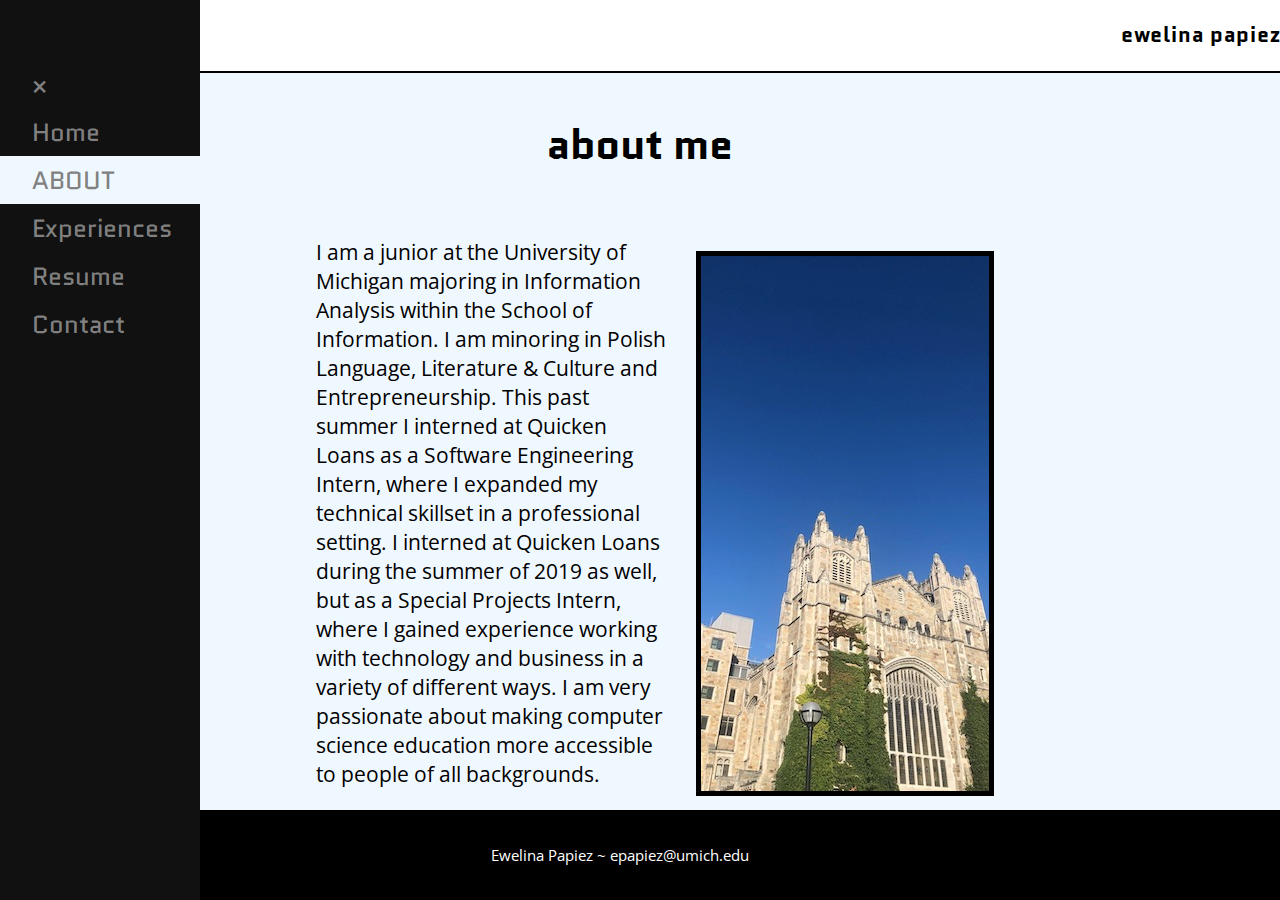
==== about.html @ 3f5ac1ba "validator changes" ====
<!DOCTYPE html>
<html lang="en">
  <head>
    <meta charset="utf-8">
    <meta name="viewport" content="width=device-width, initial-scale=1.0">
    <link rel="shortcut icon" type="image/png" href="images/logo_icon.png"/>

    <link rel="stylesheet" type="text/css" href="css/html5reset.css">
    <link rel="stylesheet" type="text/css" href="css/style.css">
    <link href="https://fonts.googleapis.com/css2?family=Quantico&display=swap" rel="stylesheet">
    <link href="https://fonts.googleapis.com/css2?family=Open+Sans:wght@300&display=swap" rel="stylesheet">
    <title>About</title>
  </head>
  <body>
    <header>
        <div id="mySidenav" class="sidenav">
          <a href="javascript:void(0)" class="closebtn" onclick="closeNav()">&times;</a>
          <a href="index.html">Home</a>
          <a href="about.html" class='active-page'>About</a>
          <a href="work.html">Experiences</a>
          <a href="resume.html">Resume</a>
          <a href="contact.html">Contact</a>
        </div>
        <script>
          function openNav() {
            document.getElementById("mySidenav").style.width = "250px";
            document.getElementById("main").style.marginLeft = "250px";
          }
          
          function closeNav() {
            document.getElementById("mySidenav").style.width = "0";
            document.getElementById("main").style.marginLeft= "0";
          }
          </script>
        <h1 class="name_title">ewelina papiez</h1>
        <div id="main">
          <span style="font-size:20px;cursor:pointer" onclick="openNav()">&#9776; Menu</span>
        </div>
        </div>
        <a class = "skip" href="#skip">Skip to Main Content</a>
      </header>
  <main class="about" id="skip" tabindex="0">
    <div class = "about_contain">
      <h1 class="about_title">about me</h1>
      <div class = "about_stretch">
        <p class = "about_text_stretch">I am a junior at the University of Michigan majoring in Information Analysis within the School of Information. I am minoring in Polish Language, Literature & Culture and Entrepreneurship. This past summer I interned at Quicken Loans as a Software Engineering Intern, where I expanded my technical skillset in a professional setting. I interned at Quicken Loans during the summer of 2019 as well, but as a Special Projects Intern, where I gained experience working with technology and business in a variety of different ways. I am very passionate about making computer science education more accessible to people of all backgrounds.</p>
          <img class = "about_image" img src="images/IMG_8327.JPG" alt="University of Michigan Law Quad image"/>
        </div>
    </div>
  </main>
  <footer class = "fixed">
    <p class = "footer_home"> Ewelina Papiez ~ epapiez@umich.edu</p>
  </footer>
  </body>
</html>
---- css/style.css ----
body{
  font-family: 'Quantico', sans-serif; /* Test for this*/
  margin: 0;
  padding: 0;
  font-size: 16pt; /* test for this! Make all sizes em or rem */
  background-color: aliceblue;
  min-height: 100%;
}

h1{
  font-size: 2em;
  text-align: center;
  line-height: 2;
}

h2{
  font-size: 1.5em;
  text-align: center;
  padding: 5px;
}

figcaption {
  font-family: 'Open Sans', sans-serif;
}

b{
  font-family: 'Quantico', sans-serif;
  color: #111;
  font-size: large;
}

video {
  width: 100%;
  height: auto;
}

p {
  padding: 0 30px;
  font-family: 'Open Sans', sans-serif;
}

header{
  background: #fff;
  border-bottom: 2px solid black;
  display: flex;
  justify-content: space-between;
}

.name_title {
  font-size: 1em;
  order: 1;
}

.active-page{
  background-color:aliceblue;
  text-transform: uppercase;
  color: black;
}

.sidenav {
  height: 100%;
  width: 200px;
  position: fixed;
  z-index: 1;
  top: 0;
  left: 0;
  background-color: #111;
  overflow-x: hidden;
  transition: 0.5s;
  padding-top: 60px;
  order: -1;
  align-items: flex-end;
}

.sidenav a {
  padding: 6px 6px 6px 32px;
  text-decoration: none;
  font-size: 25px;
  color: #818181;
  display: block;
  transition: 0.3s;
}

.sidenav a:hover {
  color: #f1f1f1;
  text-transform: uppercase;
}

.sidenav a:active {
  color: #f1f1f1;
  text-transform: uppercase;
}

.main {
  transition: margin-left .5s;
  padding: 16px;
}

a.skip{
  background: white;
  right: 0;
  padding: 6px;
  position: absolute;
  top: -40px;
  -webkit-transition: top 1s ease-out;
  transition: top 1s ease-out;
  z-index: 1;
}

a.skip:focus{
  top:20px;
  color: black;
  text-decoration-style: solid;
}

/* Home Page */
.card_contain {
  display: grid;
  grid-template-columns: 4fr 1.5fr 3fr 1fr .5fr;
  grid-template-rows: 1% auto auto auto auto;
  grid-row-gap: 15px;
}



.hello {
  text-align: left;
  grid-column: 2 / span 1;
  grid-row: 6 / span 1;
}

.welcome {
  text-align: right;
  grid-column: 2 / span 1;
  grid-row: 9 / span 2;
  font-size: smaller;
}

.picture {
  grid-column: 2 / span 1;
  grid-row: 7 / span 2;
  width: fit-content;
  height: auto;
  border: 5px solid black;
  padding: 2em;
}

/* About Page */
.about_contain {
  display: flex;
  flex-direction: column;
  align-items: center;
}

.about_stretch {
  display: flex;
  flex-direction: column;
  align-items: center;
}

.about_text_stretch {
  max-width: 400px;
}

.about_image {
  border: 5px solid black;
  max-width: 100%;
  height: auto;
  margin-top: 1em;
  align-self: center;
}

.about_title {
  font-size: 2em;
}

/* Work page */
.work_contain {
  display: grid;
  grid-template-columns: 20% 60% 20%;
  grid-template-rows: 1fr auto auto auto auto auto auto auto auto auto auto 5%;
  grid-row-gap: 15px;
}

.resize {
  width: 100%;
  height: auto;
  border: 5px solid black;
  padding: 5px;
}

.video {
  grid-row: 2;
  grid-column: 2;
  margin-bottom: 5px;
  font-size: medium;
  margin-left: 10px;
  margin-right: 10px;
  color: #696969;
}

.louisview_img {
  grid-row: 3;
  grid-column: 2;
  margin-bottom: 5px;
  font-size: medium;
  margin-left: 10px;
  margin-right: 10px;
  color: #696969;
}

.recupable {
  grid-row: 4;
  grid-column: 2;
  margin-bottom: 5px;
  font-size: medium;
  margin-left: 10px;
  margin-right: 10px;
  color: #696969;
}

.internship_img {
  grid-row: 5;
  grid-column: 2;
  margin-bottom: 5px;
  font-size: medium;
  margin-left: 10px;
  margin-right: 10px;
  color: #696969;
}

.linglong_img {
  grid-row: 6;
  grid-column: 2;
  margin-bottom: 5px;
  font-size: medium;
  margin-left: 10px;
  margin-right: 10px;
  color: #696969;
}

.blueocean_img {
  grid-row: 7;
  grid-column: 2;
  margin-bottom: 5px;
  font-size: medium;
  margin-left: 10px;
  margin-right: 10px;
  color: #696969;
}

.facebook_img {
  grid-row: 8;
  grid-column: 2;
  margin-bottom: 5px;
  font-size: medium;
  margin-left: 10px;
  margin-right: 10px;
  color: #696969;
}

.blueocean_img {
  grid-row: 9;
  grid-column: 2;
  margin-bottom: 5px;
  font-size: medium;
  margin-left: 10px;
  margin-right: 10px;
  color: #696969;
}

.eecs183_img {
  grid-row: 10;
  grid-column: 2;
  margin-bottom: 5px;
  font-size: medium;
  margin-left: 10px;
  margin-right: 10px;
  color: #696969;
}

.eecs183_img_vid {
  grid-row: 11;
  grid-column: 2;
  margin-bottom: 5px;
  font-size: medium;
  margin-left: 10px;
  margin-right: 10px;
  color: #696969;
}


/* Resume Page */
.resume_contain {
  display: grid;
  grid-template-columns: 1fr 1fr 3fr 3fr 3fr 1fr;
  grid-template-rows: 1% auto auto auto auto auto auto auto auto auto auto 6%;
  grid-row-gap: 15px;
}

.resume_title {
  text-align: left;
  grid-column: 2 / span 1;
  grid-row: 2 / span 1;
  font-size: 2em;
}

.education_subtitle {
  text-align: left;
  grid-column: 2 / span 1;
  grid-row: 3 / span 1;
  font-size: 1.5em;
}

.education_info {
  color: #696969;
  text-align: left;
  grid-column: 2 / span 3;
  grid-row: 4 / span 1;
  font-size: 1em;
  margin-bottom: 4%;
  font-family: 'Open Sans', sans-serif;
}

.skills_subtitle {
  text-align: left;
  grid-column: 2 / span 1;
  grid-row: 5 / span 1;
  font-size: 1.5em;
}

.skills_info {
  color: #696969;
  text-align: left;
  grid-column: 2 / span 3;
  grid-row: 6 / span 1;
  font-size: 1em;
  margin-bottom: 4%;
  font-family: 'Open Sans', sans-serif;
}

.experience_subtitle {
  text-align: left;
  grid-column: 2 / span 1;
  grid-row: 7 / span 1;
  font-size: 1.5em;
}

.experience_info {
  color: #696969;
  text-align: left;
  grid-column: 2 / span 3;
  grid-row: 8 / span 1;
  font-size: 1em;
  margin-bottom: 4%;
  font-family: 'Open Sans', sans-serif;
}

.leadership_subtitle {
  text-align: left;
  grid-column: 2 / span 1;
  grid-row: 9 / span 1;
  font-size: 1.5em;
}

.leadership_info {
  color: #696969;
  text-align: left;
  grid-column: 2 / span 3;
  grid-row: 10 / span 1;
  font-size: 1em;
  margin-bottom: 2%;
  font-family: 'Open Sans', sans-serif;
}

/* Contact page */

.form{
  display: flex;
  flex-direction: column;
  align-items: center;
  align-content: center;
  margin-top: 40px;
  border-radius: 5px;
  background-color:white;
  padding: 20px;
  margin-left: 10%;
  margin-right: 10%;
}

.contact{
  display: flex;
  flex-direction: column;
  align-items: center;
  align-content: center;
  margin-top: 40px;
  border-radius: 5px;
  background-color:white;
  padding: 20px;
  margin-left: 10%;
  margin-right: 10%;
  font-family: 'Open Sans', sans-serif;
}

.form_fill{
  padding-bottom: 20px;
  font-family: 'Open Sans', sans-serif;
}

label{
  font-size: 20px;
}

*:focus{
  border: 2px solid black;
}

footer{
  background-color: black;
  color: white;
  padding: 20px;
  text-align: center;
  font-size: 15px;
}

.fixed {
  position: fixed;
  width: 100%;
  bottom: 0;
  right: 0;
}

@media screen and (min-width: 850px){


  /* Navbar */
  .picture {
    grid-column: 3 / span 1;
    grid-row: 7 / span 2;
    width: fit-content;
    height: auto;
    border: 5px solid black;
    padding: 2em;
  }

  .hello{
    grid-row: 7 / span 2;
  }
  
  .welcome {
    text-align: right;
    grid-column: 3 / span 1;
    grid-row: 9 / span 2;
    font-size: smaller;
  }
  
  .resume_contain {
    display: grid;
    grid-template-columns: 5vw auto auto 10px;
    grid-template-rows: 1% auto auto auto auto auto auto auto auto auto auto 6%;
    grid-row-gap: 15px;
  }

  .education_subtitle {
    grid-column: 3 / span 1;
    grid-row: 3 / span 1;
    font-size: 1.5em;
    margin-right: auto;
    padding-left: 10vw;
  }
  
  .education_info {
    color: #696969;
    text-align: left;
    grid-column: 3 / span 3;
    grid-row: 4 / span 1;
    font-size: 1em;
    margin-bottom: 4%;
    padding-left: 10vw;
  }
  
  .skills_subtitle {
    text-align: left;
    grid-column: 4 / span 1;
    grid-row: 3 / span 1;
    font-size: 1.5em;
    padding-left: 40vw;
  }
  
  .skills_info {
    color: #696969;
    text-align: left;
    grid-column: 4 / span 3;
    grid-row: 4 / span 1;
    font-size: 1em;
    margin-bottom: 4%;
    margin-right: 20%;
    padding-left: 40vw;
  }
  
  .experience_subtitle {
    text-align: left;
    grid-column: 3 / span 1;
    grid-row: 7 / span 1;
    font-size: 1.5em;
    padding-left: 10vw;
  }
  
  .experience_info {
    color: #696969;
    text-align: left;
    grid-column: 3 / span 3;
    grid-row: 8 / span 1;
    font-size: 1em;
    margin-bottom: 4%;
    padding-left: 10vw;
  }
  
  .leadership_subtitle {
    text-align: left;
    grid-column: 4 / span 1;
    grid-row: 7 / span 1;
    font-size: 1.5em;
    padding-left: 40vw;
  }
  
  .leadership_info {
    color: #696969;
    text-align: left;
    grid-column: 4 / span 3;
    grid-row: 8 / span 1;
    font-size: 1em;
    margin-bottom: 2%;
    margin-right: 20%;
    padding-left: 40vw;
  }

  /* About page */
  .about_contain {
    display: flex;
    align-content: center;
    align-items: center;
  }

  .about_stretch {
    display: flex;
    flex-direction: row;
    align-items: center;
  }

  .about_text_stretch {
    max-width: 350px;
  }
  
  .about_image {
    border-image: 5px solid black;
    max-width: 100%;
    height: auto;
    margin-top: 1em;
  }
  
  .about_title {
    font-size: 2em;
  }

  .resume_footer {
    position: fixed;
    width: 100%;
    bottom: 0;
    right: 0;
  }

  /* Work page */
.work_contain {
  display: grid;
  grid-template-columns: auto 25% 25% 25% auto;
  grid-template-rows: 1fr auto auto auto 1%;
  grid-row-gap: 15px;
  grid-gap: 15px;
}

.video {
  grid-row: 4;
  grid-column: 2;
  margin-bottom: 5px;
  font-size: medium;
}

.louisview_img {
  grid-row: 4;
  grid-column: 3;
  margin-bottom: 5px;
  font-size: medium;
}

.recupable {
  grid-row: 3;
  grid-column: 4;
  margin-bottom: 5px;
  font-size: medium;
}

.internship_img {
  grid-row: 3;
  grid-column: 2;
  margin-bottom: 5px;
  font-size: medium;
}

.linglong_img {
  grid-row: 3;
  grid-column: 3;
  margin-bottom: 5px;
  font-size: medium;
}

.blueocean_img {
  grid-row: 2;
  grid-column: 4;
  margin-bottom: 5px;
  font-size: medium;
}

.facebook_img {
  grid-row: 2;
  grid-column: 2;
  margin-bottom: 5px;
  font-size: medium;
}

.blueocean_img {
  grid-row: 2;
  grid-column: 3;
  margin-bottom: 5px;
  font-size: medium;
}

.eecs183_img {
  grid-row: 2;
  grid-column: 4;
  margin-bottom: 5px;
  font-size: medium;
}

.eecs183_img_vid {
  grid-row: 4;
  grid-column: 4;
  margin-bottom: 5px;
  font-size: medium;
  padding-bottom: 200px;
}

}

@media print { 
  .card {
    flex-basis: 200px;
  }
  /*Your code here again.*/
  /*You will want four selectors*/  
  body{
    background-image: none;
  }

  .pricing{
    align-items: flex-start;
    flex-direction: row;

  }

  .gallery {
    display: none;
  }

  #gallery {
    display: none;
  }

}

/*Your code here again.*/ 
/*Add media query to handle reduced-motion*/
@media screen and (prefers-reduced-motion: reduce) {
  #logo{
    /*Your code here.*/
    animation: none;
 }
 }
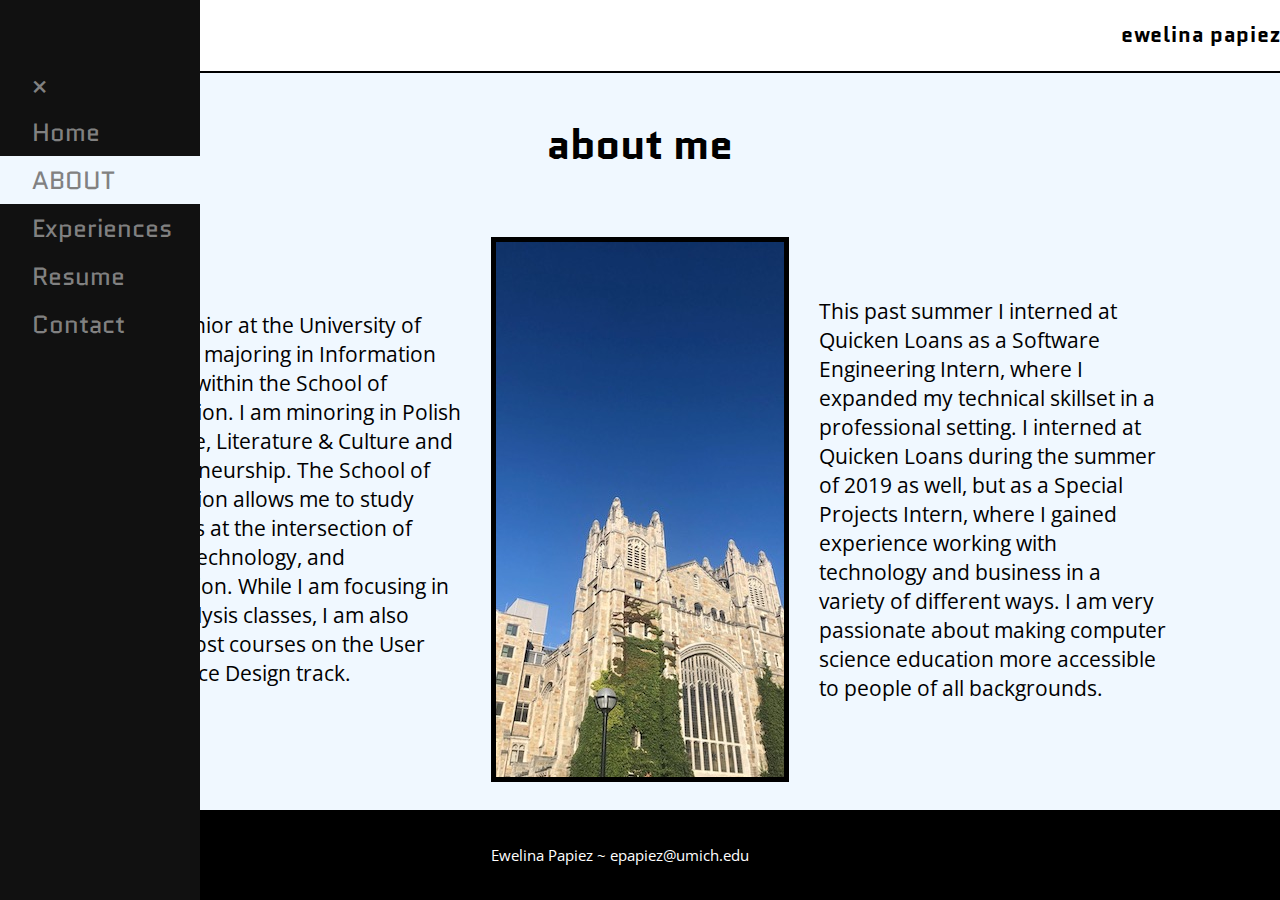
==== commit fa4adcbe: "mobile changes" ====
--- a/about.html
+++ b/about.html
@@ -43,12 +43,19 @@
     <div class = "about_contain">
       <h1 class="about_title">about me</h1>
       <div class = "about_stretch">
-        <p class = "about_text_stretch">I am a junior at the University of Michigan majoring in Information Analysis within the School of Information. I am minoring in Polish Language, Literature & Culture and Entrepreneurship. This past summer I interned at Quicken Loans as a Software Engineering Intern, where I expanded my technical skillset in a professional setting. I interned at Quicken Loans during the summer of 2019 as well, but as a Special Projects Intern, where I gained experience working with technology and business in a variety of different ways. I am very passionate about making computer science education more accessible to people of all backgrounds.</p>
-          <img class = "about_image" img src="images/IMG_8327.JPG" alt="University of Michigan Law Quad image"/>
+        <p class = "about_text_stretch">I am a junior at the University of Michigan majoring in Information Analysis 
+          within the School of Information. I am minoring in Polish Language, Literature & Culture and Entrepreneurship. The School of Information 
+        allows me to study problems at the intersection of people, technology, and information. While I am focusing in data analysis classes, I am
+      also taking most courses on the User Experience Design track. </p>
+      <img class = "about_image" img src="images/IMG_8327.JPG" alt="University of Michigan Law Quad image"/>
+          <p class = "about_text_stretch">This past summer I interned at Quicken Loans as a Software Engineering Intern, where I expanded my technical skillset 
+          in a professional setting. I interned at Quicken Loans during the summer of 2019 as well, but as a Special Projects Intern, 
+          where I gained experience working with technology and business in a variety of different ways. 
+          I am very passionate about making computer science education more accessible to people of all backgrounds.</p>
         </div>
     </div>
   </main>
-  <footer class = "fixed">
+  <footer class = "resume_footer">
     <p class = "footer_home"> Ewelina Papiez ~ epapiez@umich.edu</p>
   </footer>
   </body>
--- a/css/style.css
+++ b/css/style.css
@@ -402,6 +402,19 @@
   font-family: 'Open Sans', sans-serif;
 }
 
+.pic {
+  display: flex;
+  flex-direction: column;
+  align-content: center;
+  margin-left: 10%;
+  margin-right: 10%;
+  max-width: 70%;
+  height: auto;
+  padding: 20px;
+  border: 5px solid black;
+
+}
+
 .form_fill{
   padding-bottom: 20px;
   font-family: 'Open Sans', sans-serif;
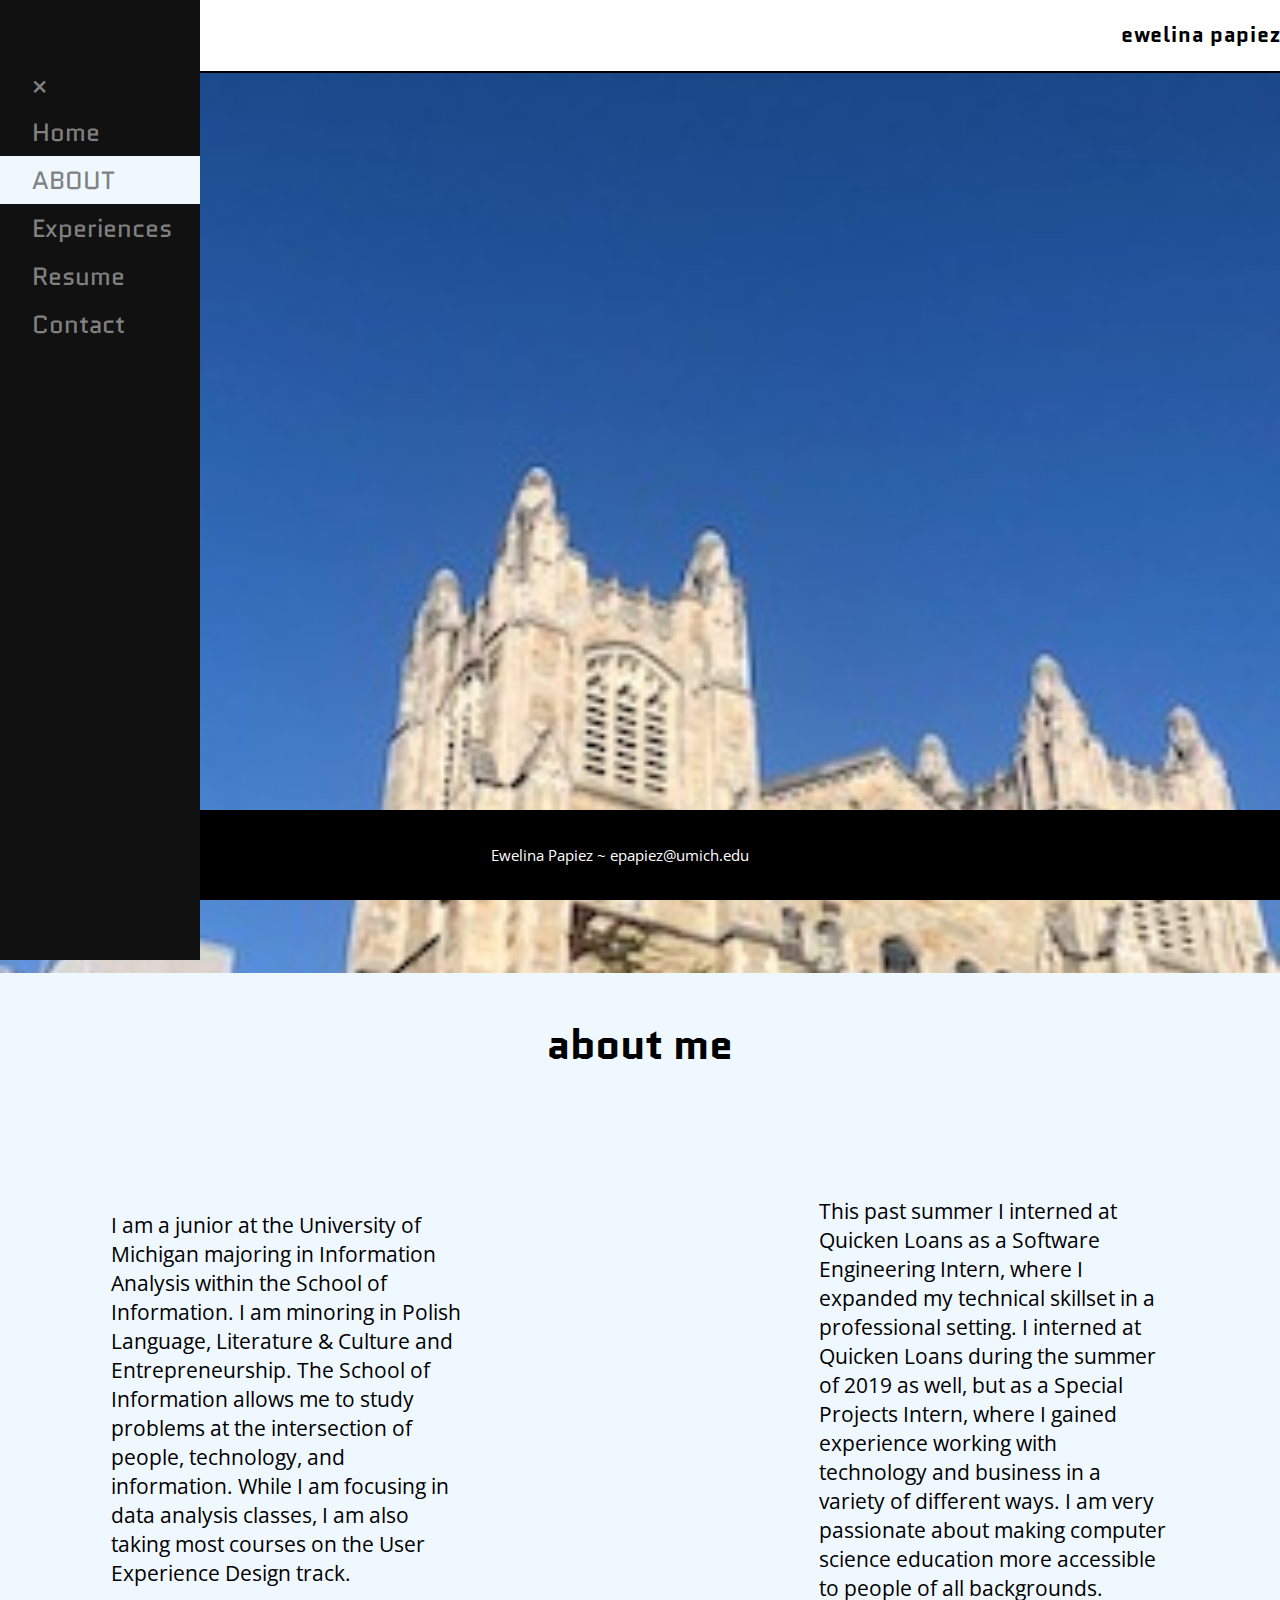
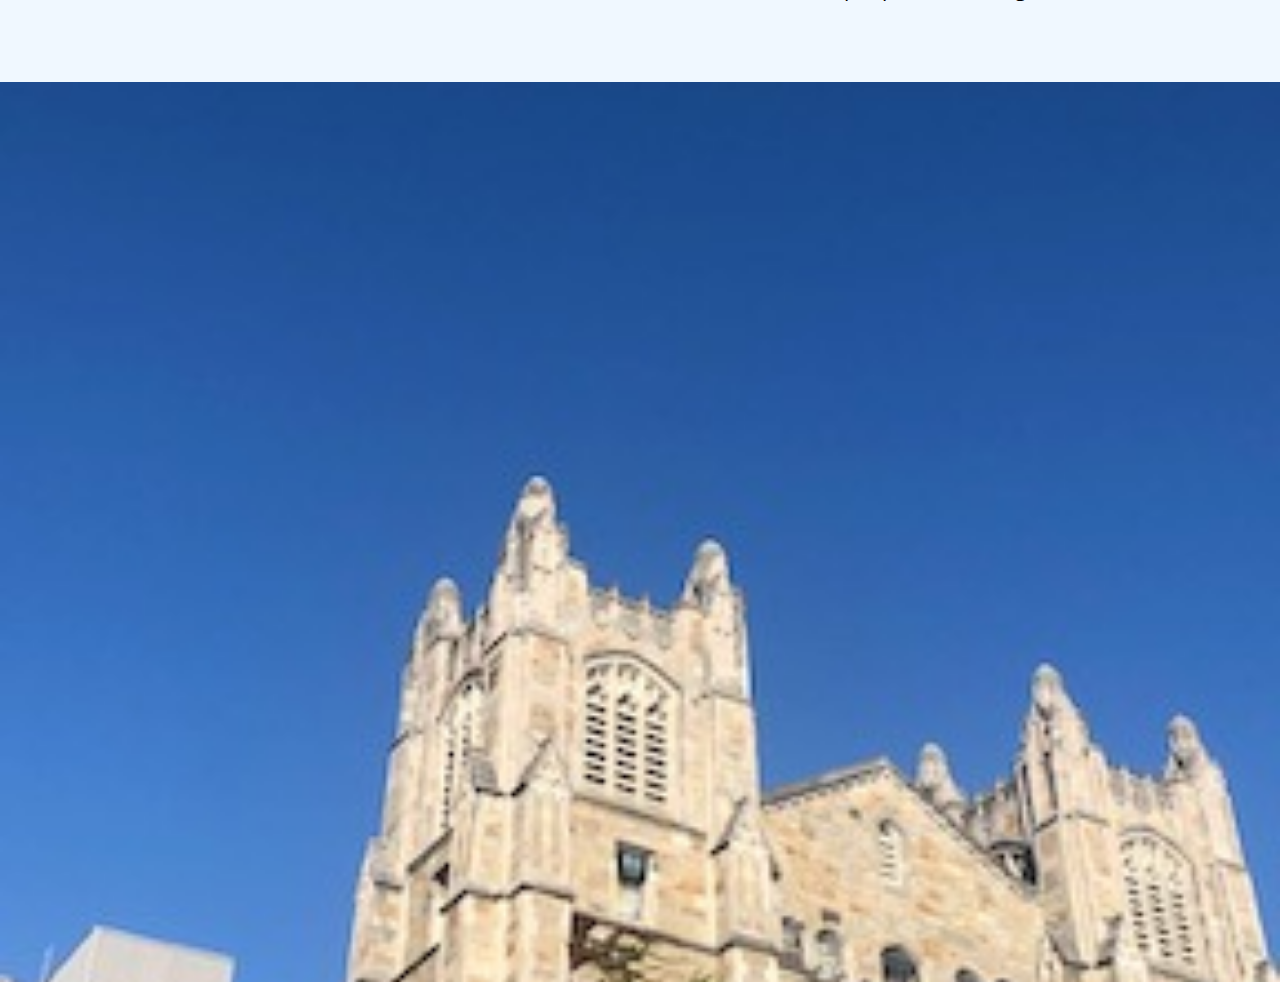
==== commit db934000: "google analytics" ====
--- a/about.html
+++ b/about.html
@@ -1,6 +1,15 @@
 <!DOCTYPE html>
 <html lang="en">
   <head>
+    <!-- Global site tag (gtag.js) - Google Analytics -->
+<script async src="https://www.googletagmanager.com/gtag/js?id=G-RRXXLX26Z8"></script>
+<script>
+  window.dataLayer = window.dataLayer || [];
+  function gtag(){dataLayer.push(arguments);}
+  gtag('js', new Date());
+
+  gtag('config', 'G-RRXXLX26Z8');
+</script>
     <meta charset="utf-8">
     <meta name="viewport" content="width=device-width, initial-scale=1.0">
     <link rel="shortcut icon" type="image/png" href="images/logo_icon.png"/>
@@ -12,33 +21,55 @@
     <title>About</title>
   </head>
   <body>
-    <header>
-        <div id="mySidenav" class="sidenav">
-          <a href="javascript:void(0)" class="closebtn" onclick="closeNav()">&times;</a>
-          <a href="index.html">Home</a>
+    <a class = "skip" href="#skip">Skip to Main Content</a>
+    <header id="header_height">
+      <div id="mySidenav" class="sidenav">
+        <a href="javascript:void(0)" class="closebtn" onclick="closeNav()">&times;</a>
+        <div class = "links">
+          <a href="index.html" class='inactive-page'>Home</a>
           <a href="about.html" class='active-page'>About</a>
-          <a href="work.html">Experiences</a>
-          <a href="resume.html">Resume</a>
-          <a href="contact.html">Contact</a>
+          <a href="work.html" class='inactive-page'>Experiences</a>
+          <a href="resume.html" class='inactive-page'>Resume</a>
+          <a href="contact.html" class='inactive-page'>Contact</a>
         </div>
-        <script>
-          function openNav() {
+      </div>
+      <script>
+        function openNav() {
+          if (window.innerWidth > 768 & window.innerWidth < 1024){
             document.getElementById("mySidenav").style.width = "250px";
             document.getElementById("main").style.marginLeft = "250px";
           }
-          
-          function closeNav() {
+          else if (window.innerWidth > 850) {
+            document.getElementById("mySidenav").style.width = "250px";
+            document.getElementById("main").style.marginLeft = "250px";
+          }
+          else {
+            document.getElementById("header_height").style.height= "300px";
+          }
+        }
+        
+        function closeNav() {
+          if ((window.innerWidth > 768) & (window.innerWidth < 1024)){
+            document.getElementsByClassName('mySideNav').style.visibility = 'hidden'; 
+            // document.getElementById("header_height").style.height= "60px";
+            console.log("close");
+          }
+          else if (window.innerWidth > 850) {
             document.getElementById("mySidenav").style.width = "0";
             document.getElementById("main").style.marginLeft= "0";
           }
-          </script>
+          else {
+            document.getElementById("header_height").style.height= "60px";
+          }
+        }
+        </script>
         <h1 class="name_title">ewelina papiez</h1>
         <div id="main">
           <span style="font-size:20px;cursor:pointer" onclick="openNav()">&#9776; Menu</span>
         </div>
         </div>
-        <a class = "skip" href="#skip">Skip to Main Content</a>
       </header>
+      <div class="parallax"></div>
   <main class="about" id="skip" tabindex="0">
     <div class = "about_contain">
       <h1 class="about_title">about me</h1>
@@ -55,6 +86,7 @@
         </div>
     </div>
   </main>
+  <div class="parallax"></div>
   <footer class = "resume_footer">
     <p class = "footer_home"> Ewelina Papiez ~ epapiez@umich.edu</p>
   </footer>
--- a/css/style.css
+++ b/css/style.css
@@ -4,9 +4,11 @@
   padding: 0;
   font-size: 16pt; /* test for this! Make all sizes em or rem */
   background-color: aliceblue;
-  min-height: 100%;
-}
-
+  height: 100%;
+}
+html {
+  height: 100%;
+}
 h1{
   font-size: 2em;
   text-align: center;
@@ -43,10 +45,12 @@
   background: #fff;
   border-bottom: 2px solid black;
   display: flex;
-  justify-content: space-between;
+  flex-direction: column-reverse;
+  align-items: center;
 }
 
 .name_title {
+  justify-content: center;
   font-size: 1em;
   order: 1;
 }
@@ -58,18 +62,9 @@
 }
 
 .sidenav {
-  height: 100%;
-  width: 200px;
-  position: fixed;
-  z-index: 1;
-  top: 0;
-  left: 0;
-  background-color: #111;
-  overflow-x: hidden;
-  transition: 0.5s;
-  padding-top: 60px;
-  order: -1;
-  align-items: flex-end;
+  overflow: hidden;
+  width: 100vw;
+  align-items: center;
 }
 
 .sidenav a {
@@ -121,12 +116,11 @@
   grid-row-gap: 15px;
 }
 
-
-
 .hello {
   text-align: left;
   grid-column: 2 / span 1;
   grid-row: 6 / span 1;
+  animation: 3s slide-right;
 }
 
 .welcome {
@@ -145,6 +139,56 @@
   padding: 2em;
 }
 
+/* The flip card container - set the width and height to whatever you want. We have added the border property to demonstrate that the flip itself goes out of the box on hover (remove perspective if you don't want the 3D effect */
+.flip-card {
+  background-color: transparent;
+  width: 350px;
+  height: 700px;
+  border: 1px solid #f1f1f1;
+  perspective: 1000px; /* Remove this if you don't want the 3D effect */
+}
+
+/* This container is needed to position the front and back side */
+.flip-card-inner {
+  position: relative;
+  width: 100%;
+  height: 100%;
+  text-align: center;
+  transition: transform 0.8s;
+  transform-style: preserve-3d;
+  margin-bottom: 100px;
+}
+
+/* Do an horizontal flip when you move the mouse over the flip box container */
+.flip-card:hover .flip-card-inner {
+  transform: rotateY(180deg);
+}
+
+/* Position the front and back side */
+.flip-card-front, .flip-card-back {
+  position: absolute;
+  width: 100%;
+  height: 100%;
+  -webkit-backface-visibility: hidden; /* Safari */
+  backface-visibility: hidden;
+}
+
+/* Style the front side (fallback if image is missing) */
+.flip-card-front {
+  background-color: white;
+  color: black;
+  min-height: 100%;
+}
+
+/* Style the back side */
+.flip-card-back {
+  color: black;
+  transform: rotateY(180deg);
+  margin-bottom: 100px;
+  min-width: 100%;
+  min-height: 100%;
+}
+
 /* About Page */
 .about_contain {
   display: flex;
@@ -172,6 +216,12 @@
 
 .about_title {
   font-size: 2em;
+  animation: 3s slide-right;
+}
+
+.parallax {
+  background-image: none;
+  height: 0%; 
 }
 
 /* Work page */
@@ -303,6 +353,7 @@
   grid-column: 2 / span 1;
   grid-row: 2 / span 1;
   font-size: 2em;
+  animation: 3s slide-right;
 }
 
 .education_subtitle {
@@ -443,10 +494,56 @@
   right: 0;
 }
 
+.a_title {
+  animation: 3s slide-right;
+}
+
+@keyframes slide-right {
+  from {
+    margin-left: -300%;
+    width: 300%;
+  }
+  to {
+    margin-left: 0%;
+    width: 100%;
+  }
+}
+
 @media screen and (min-width: 850px){
 
 
-  /* Navbar */
+  header{
+    justify-content: space-between;
+    flex-direction: row;
+    align-items: flex-end;
+  }
+
+  .main {
+    transition: margin-left .5s;
+    padding: 16px;
+  }
+
+  .name_title {
+    justify-content: right;
+    font-size: 1em;
+    order: 1;
+  }
+
+  .sidenav {
+    height: 100%;
+    width: 200px;
+    position: fixed;
+    z-index: 1;
+    top: 0;
+    left: 0;
+    background-color: #111;
+    overflow-x: hidden;
+    transition: 0.5s;
+    padding-top: 60px;
+    order: -1;
+    align-items: flex-end;
+  }
+
   .picture {
     grid-column: 3 / span 1;
     grid-row: 7 / span 2;
@@ -465,6 +562,20 @@
     grid-column: 3 / span 1;
     grid-row: 9 / span 2;
     font-size: smaller;
+  }
+
+  .parallax {
+    /* The image used */
+    background-image: url("../images/IMG_8327.JPG") !important;
+  
+    /* Full height */
+    height: 100%; 
+  
+    /* Create the parallax scrolling effect */
+    background-attachment: fixed;
+    background-position: center;
+    background-repeat: no-repeat;
+    background-size: cover;
   }
   
   .resume_contain {
@@ -553,6 +664,7 @@
     display: flex;
     align-content: center;
     align-items: center;
+    height: 10%;
   }
 
   .about_stretch {
@@ -566,10 +678,11 @@
   }
   
   .about_image {
-    border-image: 5px solid black;
+    /* border-image: 5px solid black;
     max-width: 100%;
     height: auto;
-    margin-top: 1em;
+    margin-top: 1em; */
+    visibility: hidden;
   }
   
   .about_title {
@@ -592,6 +705,14 @@
   grid-gap: 15px;
 }
 
+.flip-card {
+  background-color: transparent;
+  width: 350px;
+  height: 600px;
+  border: 1px solid #f1f1f1;
+  perspective: 1000px; /* Remove this if you don't want the 3D effect */
+}
+
 .video {
   grid-row: 4;
   grid-column: 2;
@@ -665,30 +786,45 @@
 
 }
 
-@media print { 
-  .card {
-    flex-basis: 200px;
-  }
-  /*Your code here again.*/
-  /*You will want four selectors*/  
-  body{
+@media only screen and (min-device-width : 768px) and (max-device-width : 1024px)  {
+  
+  header{
+    flex-direction: row;
+    flex-wrap: wrap-reverse;
+  }
+
+  .sidenav {
+    overflow: hidden;
+    flex-direction: row;
+  }
+
+  .sidenav a {
+    float: left;
+    text-align: center;
+    padding: 14px 16px;
+  }
+
+  .name_title {
+    justify-content: center;
+  }
+
+  span {
+    visibility: hidden;
+  }
+
+  .links {
+    display: flex;
+    flex-direction: row;
+  }
+
+  .closebtn {
+    visibility: hidden;
+  }
+
+  .parallax {
     background-image: none;
-  }
-
-  .pricing{
-    align-items: flex-start;
-    flex-direction: row;
-
-  }
-
-  .gallery {
-    display: none;
-  }
-
-  #gallery {
-    display: none;
-  }
-
+    height: 0%; 
+  }
 }
 
 /*Your code here again.*/ 
@@ -699,3 +835,9 @@
     animation: none;
  }
  }
+
+ @media only screen and (max-device-width: 1366px) {
+  .parallax {
+    background-attachment: scroll;
+  }
+}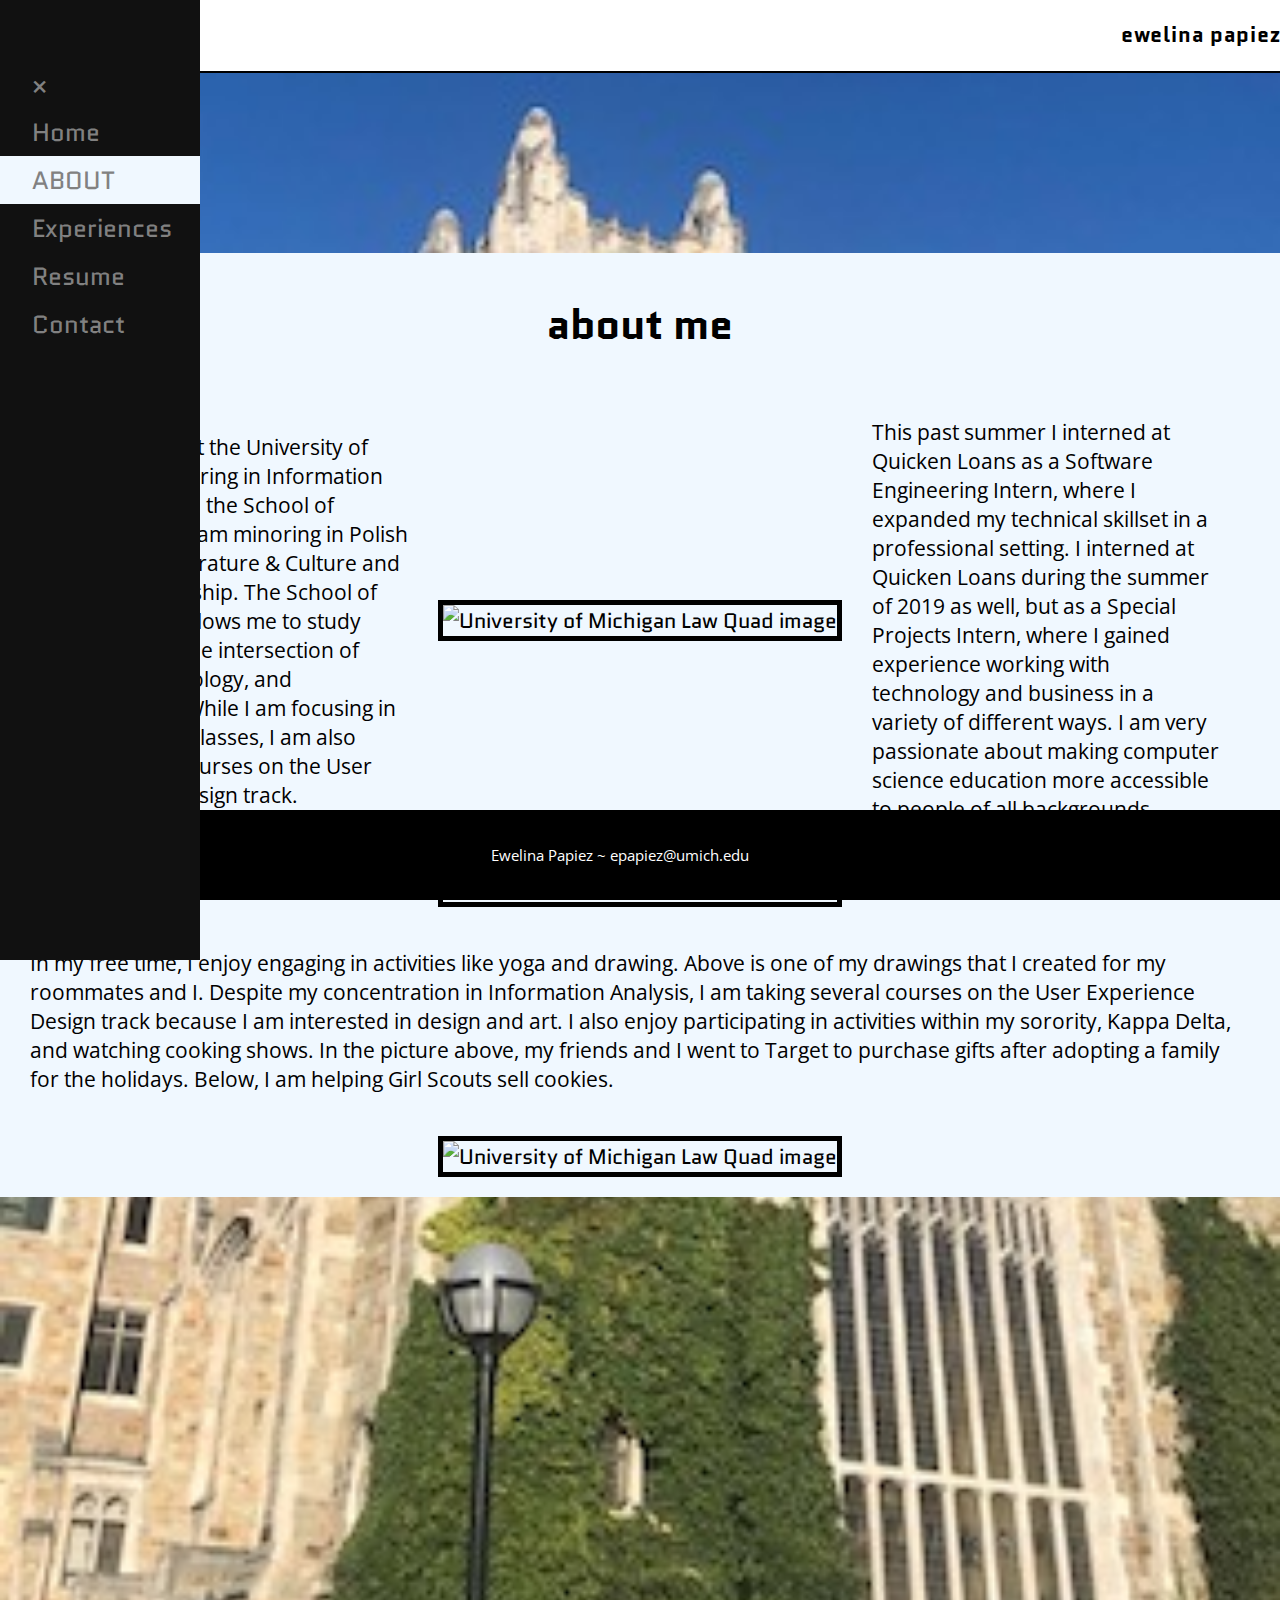
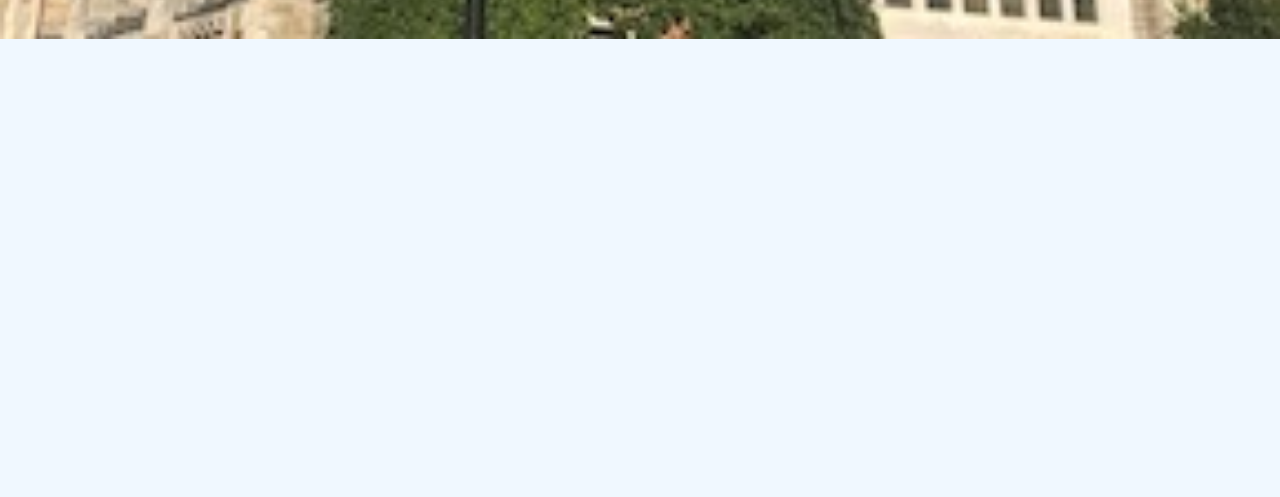
==== commit 137b24fa: "new changes" ====
--- a/about.html
+++ b/about.html
@@ -72,21 +72,30 @@
       <div class="parallax"></div>
   <main class="about" id="skip" tabindex="0">
     <div class = "about_contain">
-      <h1 class="about_title">about me</h1>
+      <h1 class="about_title" class = "a_title">about me</h1>
       <div class = "about_stretch">
         <p class = "about_text_stretch">I am a junior at the University of Michigan majoring in Information Analysis 
           within the School of Information. I am minoring in Polish Language, Literature & Culture and Entrepreneurship. The School of Information 
         allows me to study problems at the intersection of people, technology, and information. While I am focusing in data analysis classes, I am
       also taking most courses on the User Experience Design track. </p>
-      <img class = "about_image" img src="images/IMG_8327.JPG" alt="University of Michigan Law Quad image"/>
+      <img class = "drawing" img src="images/IMG_6858.JPEG" alt="University of Michigan Law Quad image"/>
           <p class = "about_text_stretch">This past summer I interned at Quicken Loans as a Software Engineering Intern, where I expanded my technical skillset 
           in a professional setting. I interned at Quicken Loans during the summer of 2019 as well, but as a Special Projects Intern, 
           where I gained experience working with technology and business in a variety of different ways. 
           I am very passionate about making computer science education more accessible to people of all backgrounds.</p>
         </div>
+        <div class="parallax"></div>
+        <img class = "drawing" img src="images/IMG_7448.JPEG" alt="University of Michigan Law Quad image"/>
+        <p class = "bottom_paragraph">In my free time, I enjoy engaging in activities like yoga and drawing. Above is one of my drawings
+        that I created for my roommates and I. Despite my concentration in Information Analysis, I am taking several courses on the User Experience
+        Design track because I am interested in design and art. I also enjoy participating in activities within my sorority, Kappa Delta, and
+        watching cooking shows. In the picture above, my friends and I went to Target to purchase gifts after adopting a family for the holidays. Below,
+        I am helping Girl Scouts sell cookies.
+      </p>
+  <img class = "drawing" img src="images/IMG_6198.JPEG" alt="University of Michigan Law Quad image"/>
     </div>
   </main>
-  <div class="parallax"></div>
+  <div class="parallax1"></div>
   <footer class = "resume_footer">
     <p class = "footer_home"> Ewelina Papiez ~ epapiez@umich.edu</p>
   </footer>
--- a/css/style.css
+++ b/css/style.css
@@ -128,6 +128,7 @@
   grid-column: 2 / span 1;
   grid-row: 9 / span 2;
   font-size: smaller;
+  margin-bottom: 200px;
 }
 
 .picture {
@@ -139,16 +140,14 @@
   padding: 2em;
 }
 
-/* The flip card container - set the width and height to whatever you want. We have added the border property to demonstrate that the flip itself goes out of the box on hover (remove perspective if you don't want the 3D effect */
 .flip-card {
   background-color: transparent;
   width: 350px;
   height: 700px;
   border: 1px solid #f1f1f1;
-  perspective: 1000px; /* Remove this if you don't want the 3D effect */
-}
-
-/* This container is needed to position the front and back side */
+  perspective: 1000px;
+}
+
 .flip-card-inner {
   position: relative;
   width: 100%;
@@ -159,7 +158,7 @@
   margin-bottom: 100px;
 }
 
-/* Do an horizontal flip when you move the mouse over the flip box container */
+
 .flip-card:hover .flip-card-inner {
   transform: rotateY(180deg);
 }
@@ -175,8 +174,11 @@
 
 /* Style the front side (fallback if image is missing) */
 .flip-card-front {
+  font-family: 'Open Sans';
+  font-size: 30px;
+  align-items: center;
   background-color: white;
-  color: black;
+  color:  #818181;
   min-height: 100%;
 }
 
@@ -214,6 +216,24 @@
   align-self: center;
 }
 
+.drawing {
+  border: 5px solid black;
+  max-width: 100%;
+  height: auto;
+  margin-top: 1em;
+  align-self: center;
+  margin-bottom: 20px;
+}
+
+.girlscouts {
+  border: 5px solid black;
+  max-width: 100%;
+  height: auto;
+  margin-top: 1em;
+  align-self: center;
+  margin-bottom: 20px;
+}
+
 .about_title {
   font-size: 2em;
   animation: 3s slide-right;
@@ -227,7 +247,7 @@
 /* Work page */
 .work_contain {
   display: grid;
-  grid-template-columns: 20% 60% 20%;
+  grid-template-columns: auto;
   grid-template-rows: 1fr auto auto auto auto auto auto auto auto auto auto 5%;
   grid-row-gap: 15px;
 }
@@ -240,9 +260,9 @@
 }
 
 .video {
-  grid-row: 2;
+  grid-row: 11;
   grid-column: 2;
-  margin-bottom: 5px;
+  margin-bottom: 300px;
   font-size: medium;
   margin-left: 10px;
   margin-right: 10px;
@@ -320,7 +340,7 @@
 }
 
 .eecs183_img {
-  grid-row: 10;
+  grid-row: 2;
   grid-column: 2;
   margin-bottom: 5px;
   font-size: medium;
@@ -330,7 +350,7 @@
 }
 
 .eecs183_img_vid {
-  grid-row: 11;
+  grid-row: 10;
   grid-column: 2;
   margin-bottom: 5px;
   font-size: medium;
@@ -498,6 +518,77 @@
   animation: 3s slide-right;
 }
 
+.tooltip {
+  position: relative;
+  display: inline-block;
+  border-bottom: 1px double #696969;
+}
+
+.tooltiptop {
+  position: relative;
+  display: inline-block;
+  border-bottom: 1px double #696969;
+}
+
+.tooltip .tooltiptext {
+  visibility: hidden;
+  width: 300px;
+  background-color: black;
+  color: #fff;
+  text-align: center;
+  border-radius: 6px;
+  padding: 5px 0;
+  position: absolute;
+  z-index: 1;
+  top: 150%;
+  left: 50%;
+  margin-left: -60px;
+}
+
+.tooltip .tooltiptext::after {
+  content: "";
+  position: absolute;
+  bottom: 100%;
+  left: 50%;
+  margin-left: -5px;
+  border-width: 5px;
+  border-style: solid;
+  border-color: transparent transparent black transparent;
+}
+
+.tooltiptop .tooltiptexttop {	
+  visibility: hidden;	
+  width: 300px;	
+  background-color: black;	
+  color: #fff;	
+  text-align: center;	
+  border-radius: 6px;	
+  padding: 5px 0;	
+  position: absolute;	
+  z-index: 1;	
+  bottom: 150%;	
+  left: 50%;	
+  margin-left: -60px;	
+}	
+.tooltiptop .tooltiptexttop::after {	
+  content: "";	
+  position: absolute;	
+  top: 100%;	
+  left: 50%;	
+  margin-left: -5px;	
+  border-width: 5px;	
+  border-style: solid;	
+  border-color: black transparent transparent transparent;	
+}
+
+.tooltiptop:hover .tooltiptexttop {
+  visibility: visible;
+}
+
+.tooltip:hover .tooltiptext {
+  visibility: visible;
+}
+
 @keyframes slide-right {
   from {
     margin-left: -300%;
@@ -509,8 +600,95 @@
   }
 }
 
-@media screen and (min-width: 850px){
-
+@media screen and (min-width: 1398px) {
+  .work_contain {
+    display: grid;
+    grid-template-columns: auto 25% 25% 25% auto;
+    grid-template-rows: 1fr auto auto auto 1%;
+    grid-row-gap: 15px;
+    grid-gap: 15px;
+  }
+  
+  .flip-card {
+    width: 350px;
+    height: 600px;
+    perspective: 1000px; /* Remove this if you don't want the 3D effect */
+  }
+
+  .bottom_paragraph {
+    padding: 100px 200px;
+  }
+  
+  .video {
+    grid-row: 4;
+    grid-column: 2;
+    margin-bottom: 5px;
+    font-size: medium;
+  }
+  
+  .louisview_img {
+    grid-row: 4;
+    grid-column: 3;
+    margin-bottom: 5px;
+    font-size: medium;
+  }
+  
+  .recupable {
+    grid-row: 3;
+    grid-column: 4;
+    margin-bottom: 5px;
+    font-size: medium;
+  }
+  
+  .internship_img {
+    grid-row: 3;
+    grid-column: 2;
+    margin-bottom: 5px;
+    font-size: medium;
+  }
+  
+  .linglong_img {
+    grid-row: 3;
+    grid-column: 3;
+    margin-bottom: 5px;
+    font-size: medium;
+  }
+  
+  .blueocean_img {
+    grid-row: 2;
+    grid-column: 4;
+    margin-bottom: 5px;
+    font-size: medium;
+  }
+  
+  .facebook_img {
+    grid-row: 2;
+    grid-column: 2;
+    margin-bottom: 5px;
+    font-size: medium;
+  }
+  
+  .blueocean_img {
+    grid-row: 2;
+    grid-column: 3;
+    margin-bottom: 5px;
+    font-size: medium;
+  }
+  
+  .eecs183_img {
+    grid-row: 2;
+    grid-column: 4;
+    margin-bottom: 5px;
+    font-size: medium;
+  }
+  
+  .eecs183_img_vid {
+    grid-row: 4;
+    grid-column: 4;
+    margin-bottom: 5px;
+    font-size: medium;
+    padding-bottom: 200px;
+  }
 
   header{
     justify-content: space-between;
@@ -543,6 +721,124 @@
     order: -1;
     align-items: flex-end;
   }
+}
+
+@media screen and (min-width: 800px) and (max-width: 1397px) {
+  .work_contain {
+    display: grid;
+    grid-template-columns: auto 40% 40% auto;
+    grid-template-rows: auto auto auto auto auto 1%;
+    grid-row-gap: 15px;
+    grid-gap: 15px;
+  }
+  
+  .flip-card {
+    width: 350px;
+    height: 600px;
+    perspective: 1000px; 
+  }
+  
+  .video {
+    grid-row: 5;
+    grid-column: 2;
+    margin-bottom: 5px;
+    font-size: medium;
+    margin-bottom: 400px;
+  }
+  
+  .louisview_img {
+    grid-row: 4;
+    grid-column: 3;
+    margin-bottom: 5px;
+    font-size: medium;
+  }
+  
+  .recupable {
+    grid-row: 2;
+    grid-column: 2;
+    margin-bottom: 5px;
+    font-size: medium;
+  }
+  
+  .internship_img {
+    grid-row: 2;
+    grid-column: 3;
+    margin-bottom: 5px;
+    font-size: medium;
+  }
+  
+  .linglong_img {
+    grid-row: 3;
+    grid-column: 2;
+    margin-bottom: 5px;
+    font-size: medium;
+  }
+  
+  .facebook_img {
+    grid-row: 3;
+    grid-column: 3;
+    margin-bottom: 5px;
+    font-size: medium;
+  }
+  
+  .blueocean_img {
+    grid-row: 1;
+    grid-column: 3;
+    margin-bottom: 5px;
+    font-size: medium;
+  }
+  
+  .eecs183_img {
+    grid-row: 4;
+    grid-column: 2;
+    margin-bottom: 5px;
+    font-size: medium;
+  }
+  
+  .eecs183_img_vid {
+    grid-row: 1;
+    grid-column: 2;
+    margin-bottom: 5px;
+    font-size: medium;
+    padding-bottom: 100px;
+  }
+
+}
+
+@media screen and (min-width: 850px){
+
+
+  header{
+    justify-content: space-between;
+    flex-direction: row;
+    align-items: flex-end;
+  }
+
+  .main {
+    transition: margin-left .5s;
+    padding: 16px;
+  }
+
+  .name_title {
+    justify-content: right;
+    font-size: 1em;
+    order: 1;
+  }
+
+  .sidenav {
+    height: 100%;
+    width: 200px;
+    position: fixed;
+    z-index: 1;
+    top: 0;
+    left: 0;
+    background-color: #111;
+    overflow-x: hidden;
+    transition: 0.5s;
+    padding-top: 60px;
+    order: -1;
+    align-items: flex-end;
+  }
 
   .picture {
     grid-column: 3 / span 1;
@@ -565,6 +861,20 @@
   }
 
   .parallax {
+    /* The image used */
+    background-image: url("../images/IMG_8327.JPG") !important;
+  
+    /* Full height */
+    height: 20%; 
+  
+    /* Create the parallax scrolling effect */
+    background-attachment: fixed;
+    background-position: center;
+    background-repeat: no-repeat;
+    background-size: cover;
+  }
+
+  .parallax1 {
     /* The image used */
     background-image: url("../images/IMG_8327.JPG") !important;
   
@@ -678,10 +988,6 @@
   }
   
   .about_image {
-    /* border-image: 5px solid black;
-    max-width: 100%;
-    height: auto;
-    margin-top: 1em; */
     visibility: hidden;
   }
   
@@ -696,93 +1002,42 @@
     right: 0;
   }
 
-  /* Work page */
-.work_contain {
-  display: grid;
-  grid-template-columns: auto 25% 25% 25% auto;
-  grid-template-rows: 1fr auto auto auto 1%;
-  grid-row-gap: 15px;
-  grid-gap: 15px;
-}
-
-.flip-card {
-  background-color: transparent;
-  width: 350px;
-  height: 600px;
-  border: 1px solid #f1f1f1;
-  perspective: 1000px; /* Remove this if you don't want the 3D effect */
-}
-
-.video {
-  grid-row: 4;
-  grid-column: 2;
-  margin-bottom: 5px;
-  font-size: medium;
-}
-
-.louisview_img {
-  grid-row: 4;
-  grid-column: 3;
-  margin-bottom: 5px;
-  font-size: medium;
-}
-
-.recupable {
-  grid-row: 3;
-  grid-column: 4;
-  margin-bottom: 5px;
-  font-size: medium;
-}
-
-.internship_img {
-  grid-row: 3;
-  grid-column: 2;
-  margin-bottom: 5px;
-  font-size: medium;
-}
-
-.linglong_img {
-  grid-row: 3;
-  grid-column: 3;
-  margin-bottom: 5px;
-  font-size: medium;
-}
-
-.blueocean_img {
-  grid-row: 2;
-  grid-column: 4;
-  margin-bottom: 5px;
-  font-size: medium;
-}
-
-.facebook_img {
-  grid-row: 2;
-  grid-column: 2;
-  margin-bottom: 5px;
-  font-size: medium;
-}
-
-.blueocean_img {
-  grid-row: 2;
-  grid-column: 3;
-  margin-bottom: 5px;
-  font-size: medium;
-}
-
-.eecs183_img {
-  grid-row: 2;
-  grid-column: 4;
-  margin-bottom: 5px;
-  font-size: medium;
-}
-
-.eecs183_img_vid {
-  grid-row: 4;
-  grid-column: 4;
-  margin-bottom: 5px;
-  font-size: medium;
-  padding-bottom: 200px;
-}
+  .parallax_contact {
+    /* The image used */
+    background-image: url("../images/IMG_2624.JPEG") !important;
+  
+    /* Full height */
+    height: 20%; 
+  
+    /* Create the parallax scrolling effect */
+    background-attachment: fixed;
+    background-position: center;
+    background-repeat: no-repeat;
+    background-size: cover;
+  }
+
+  .contact_page {
+    display: flex;
+    flex-direction: row;
+    justify-content: center;
+    align-items: center;
+  }
+
+  .pic {
+    display: flex;
+    flex-direction: column;
+    align-content: center;
+    margin-left: 5%;
+    margin-right: 2%;
+    max-width: 30%;
+    height: 150px;
+    padding: 10px;
+    border: 5px solid black;
+  }
+
+  .contact {
+    margin-bottom: 20px;;
+  }
 
 }
 
@@ -825,15 +1080,183 @@
     background-image: none;
     height: 0%; 
   }
+
+  .work_contain {
+    display: grid;
+    grid-template-columns: auto auto;
+    grid-template-rows: auto auto auto auto auto 1%;
+    grid-row-gap: 15px;
+    grid-gap: 15px;
+  }
+  
+  .flip-card {
+    width: 350px;
+    height: 600px;
+    perspective: 1000px; 
+  }
+  
+  .video {
+    grid-row: 5;
+    grid-column: 2;
+    margin-bottom: 5px;
+    font-size: medium;
+    margin-bottom: 400px;
+  }
+  
+  .louisview_img {
+    grid-row: 4;
+    grid-column: 3;
+    margin-bottom: 5px;
+    font-size: medium;
+  }
+  
+  .recupable {
+    grid-row: 2;
+    grid-column: 2;
+    margin-bottom: 5px;
+    font-size: medium;
+  }
+  
+  .internship_img {
+    grid-row: 2;
+    grid-column: 3;
+    margin-bottom: 5px;
+    font-size: medium;
+  }
+  
+  .linglong_img {
+    grid-row: 3;
+    grid-column: 2;
+    margin-bottom: 5px;
+    font-size: medium;
+  }
+  
+  .facebook_img {
+    grid-row: 3;
+    grid-column: 3;
+    margin-bottom: 5px;
+    font-size: medium;
+  }
+  
+  .blueocean_img {
+    grid-row: 1;
+    grid-column: 3;
+    margin-bottom: 5px;
+    font-size: medium;
+  }
+  
+  .eecs183_img {
+    grid-row: 4;
+    grid-column: 2;
+    margin-bottom: 5px;
+    font-size: medium;
+  }
+  
+  .eecs183_img_vid {
+    grid-row: 1;
+    grid-column: 2;
+    margin-bottom: 5px;
+    font-size: medium;
+    padding-bottom: 100px;
+  }
+
+  .contact_page {
+    display: flex;
+    flex-direction: row;
+    justify-content: center;
+    align-items: center;
+  }
+
+  .forms {
+    display: flex;
+    flex-direction: column;
+    justify-content: center;
+  }
+
+  .form{
+    display: flex;
+    flex-direction: column;
+    align-items: center;
+    align-content: center;
+    margin-top: 40px;
+    border-radius: 5px;
+    background-color:white;
+    padding: 20px;
+    margin-left: 10%;
+    margin-right: 10%;
+  }
+  
+  .contact{
+    display: flex;
+    flex-direction: column;
+    align-items: center;
+    align-content: center;
+    margin-top: 40px;
+    border-radius: 5px;
+    background-color:white;
+    padding: 20px;
+    margin-left: 10%;
+    margin-right: 10%;
+    font-family: 'Open Sans', sans-serif;
+  }
+  
+  .pic {
+    display: flex;
+    flex-direction: column;
+    align-content: center;
+    margin-left: 5%;
+    margin-right: 2%;
+    max-width: 30%;
+    height: 150px;
+    padding: 10px;
+    border: 5px solid black;
+  }
+  
+  .form_fill{
+    padding-bottom: 20px;
+    font-family: 'Open Sans', sans-serif;
+  }
+  
+  label{
+    font-size: 20px;
+  }
+  
+  *:focus{
+    border: 2px solid black;
+  }
+  
+  footer{
+    background-color: black;
+    color: white;
+    padding: 20px;
+    text-align: center;
+    font-size: 15px;
+  }
+  
+  .fixed {
+    position: fixed;
+    width: 100%;
+    bottom: 0;
+    right: 0;
+  }
+  
+  .a_title {
+    animation: 3s slide-right;
+  }
+
+  .contact_footer {
+    margin-top: 330px;
+  }
+
+
 }
 
 /*Your code here again.*/ 
 /*Add media query to handle reduced-motion*/
 @media screen and (prefers-reduced-motion: reduce) {
-  #logo{
-    /*Your code here.*/
-    animation: none;
- }
+ .a_title {
+  animation: none;
+}
  }
 
  @media only screen and (max-device-width: 1366px) {
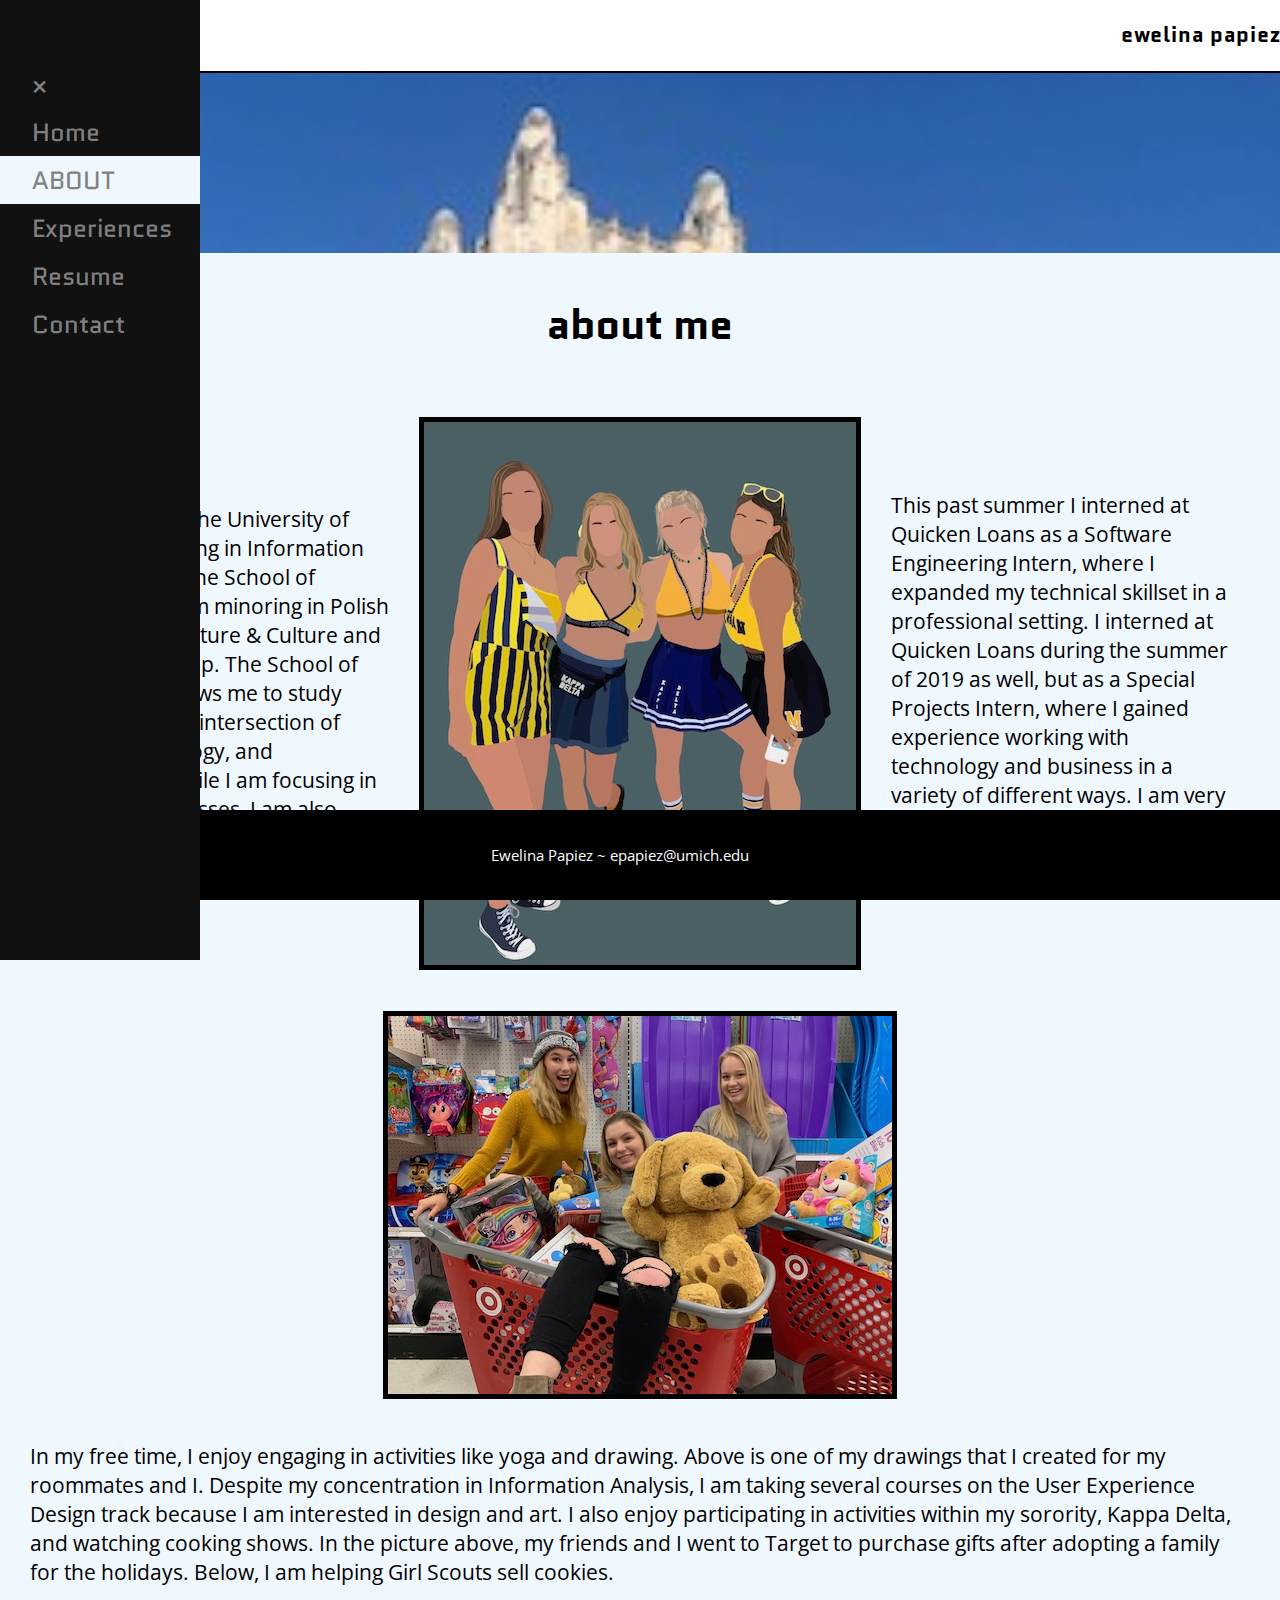
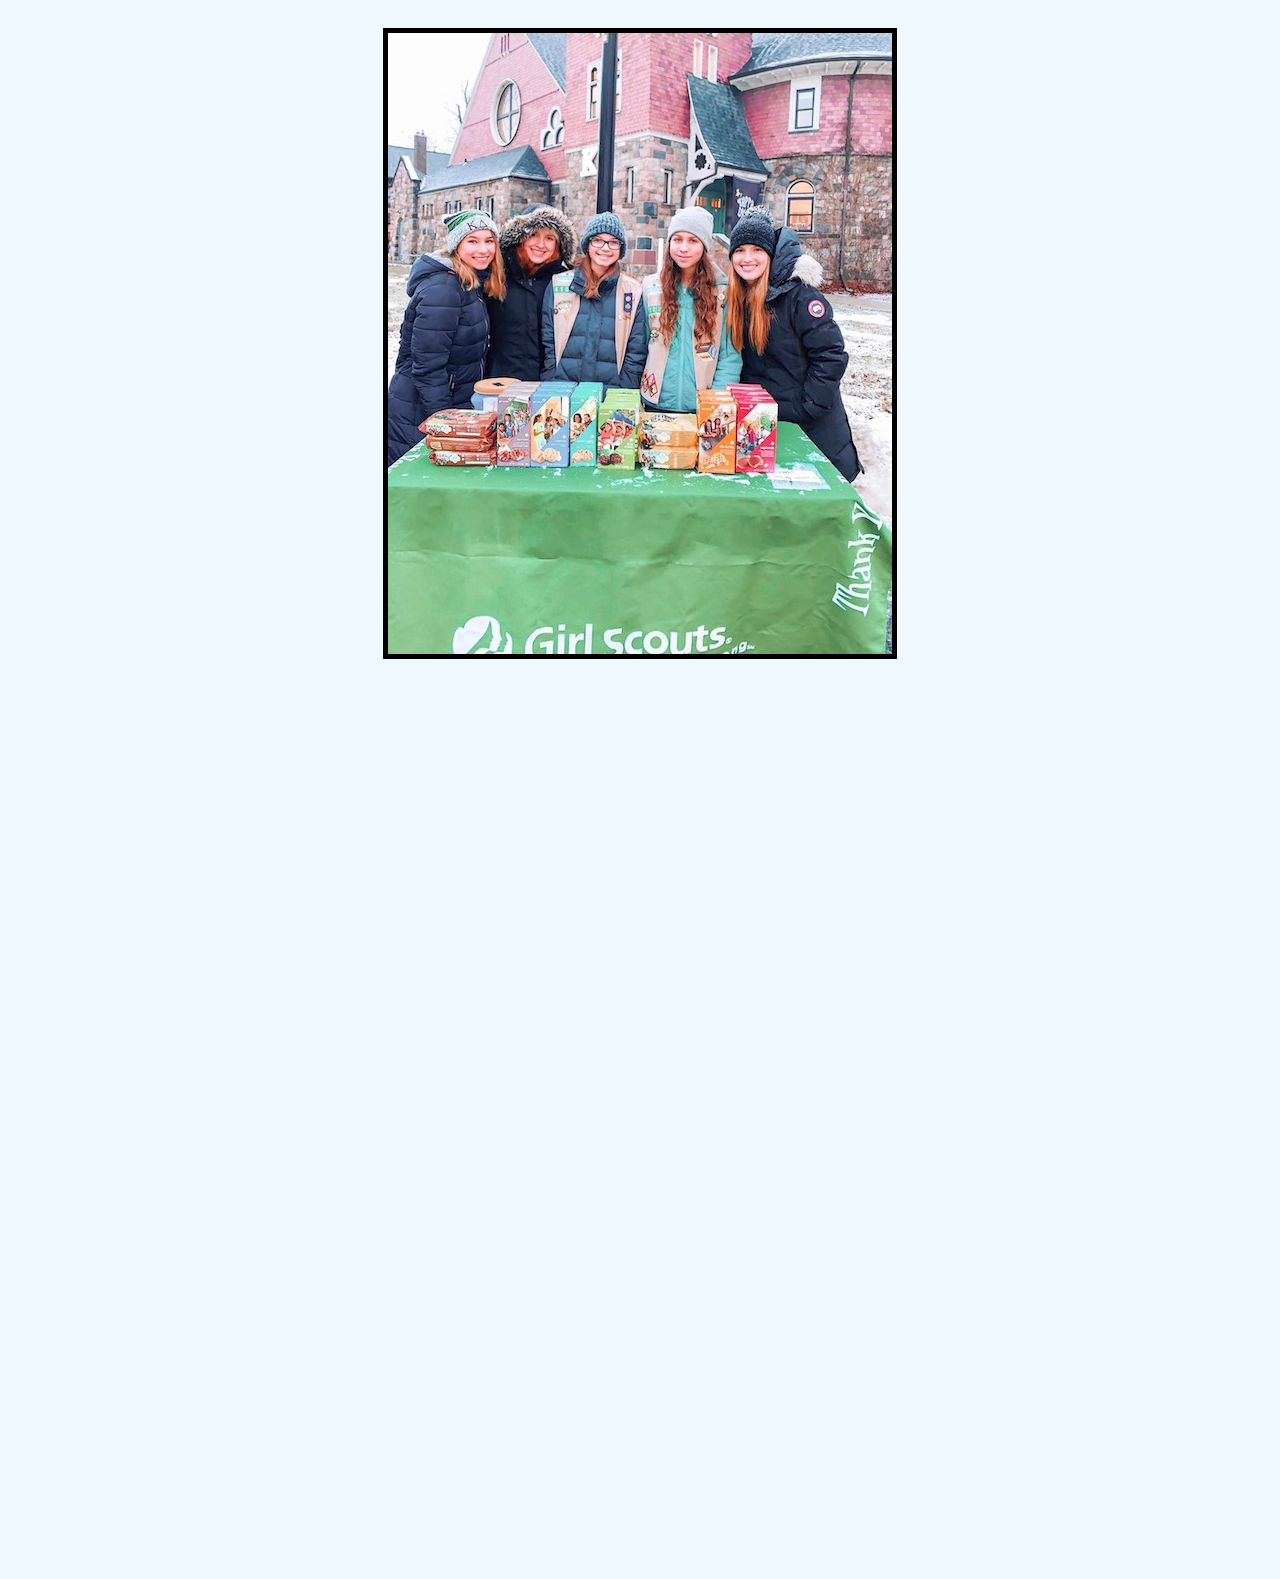
==== commit cce4cd0f: "caps changes" ====
--- a/about.html
+++ b/about.html
@@ -51,7 +51,6 @@
         function closeNav() {
           if ((window.innerWidth > 768) & (window.innerWidth < 1024)){
             document.getElementsByClassName('mySideNav').style.visibility = 'hidden'; 
-            // document.getElementById("header_height").style.height= "60px";
             console.log("close");
           }
           else if (window.innerWidth > 850) {
@@ -78,21 +77,21 @@
           within the School of Information. I am minoring in Polish Language, Literature & Culture and Entrepreneurship. The School of Information 
         allows me to study problems at the intersection of people, technology, and information. While I am focusing in data analysis classes, I am
       also taking most courses on the User Experience Design track. </p>
-      <img class = "drawing" img src="images/IMG_6858.JPEG" alt="University of Michigan Law Quad image"/>
+      <img class = "drawing" img src="images/IMG_6858.jpeg" alt="University of Michigan Law Quad image"/>
           <p class = "about_text_stretch">This past summer I interned at Quicken Loans as a Software Engineering Intern, where I expanded my technical skillset 
           in a professional setting. I interned at Quicken Loans during the summer of 2019 as well, but as a Special Projects Intern, 
           where I gained experience working with technology and business in a variety of different ways. 
           I am very passionate about making computer science education more accessible to people of all backgrounds.</p>
         </div>
         <div class="parallax"></div>
-        <img class = "drawing" img src="images/IMG_7448.JPEG" alt="University of Michigan Law Quad image"/>
+        <img class = "drawing" img src="images/IMG_7448.jpeg" alt="University of Michigan Law Quad image"/>
         <p class = "bottom_paragraph">In my free time, I enjoy engaging in activities like yoga and drawing. Above is one of my drawings
         that I created for my roommates and I. Despite my concentration in Information Analysis, I am taking several courses on the User Experience
         Design track because I am interested in design and art. I also enjoy participating in activities within my sorority, Kappa Delta, and
         watching cooking shows. In the picture above, my friends and I went to Target to purchase gifts after adopting a family for the holidays. Below,
         I am helping Girl Scouts sell cookies.
       </p>
-  <img class = "drawing" img src="images/IMG_6198.JPEG" alt="University of Michigan Law Quad image"/>
+  <img class = "drawing" img src="images/IMG_6198.jpeg" alt="University of Michigan Law Quad image"/>
     </div>
   </main>
   <div class="parallax1"></div>
--- a/css/style.css
+++ b/css/style.css
@@ -163,16 +163,14 @@
   transform: rotateY(180deg);
 }
 
-/* Position the front and back side */
 .flip-card-front, .flip-card-back {
   position: absolute;
   width: 100%;
   height: 100%;
-  -webkit-backface-visibility: hidden; /* Safari */
+  -webkit-backface-visibility: hidden;
   backface-visibility: hidden;
 }
 
-/* Style the front side (fallback if image is missing) */
 .flip-card-front {
   font-family: 'Open Sans';
   font-size: 30px;
@@ -182,7 +180,6 @@
   min-height: 100%;
 }
 
-/* Style the back side */
 .flip-card-back {
   color: black;
   transform: rotateY(180deg);
@@ -191,7 +188,6 @@
   min-height: 100%;
 }
 
-/* About Page */
 .about_contain {
   display: flex;
   flex-direction: column;
@@ -1004,7 +1000,7 @@
 
   .parallax_contact {
     /* The image used */
-    background-image: url("../images/IMG_2624.JPEG") !important;
+    background-image: url("../images/IMG_2624.jpeg") !important;
   
     /* Full height */
     height: 20%; 
@@ -1248,6 +1244,10 @@
     margin-top: 330px;
   }
 
+  .about_contain {
+    flex-wrap: wrap;
+  }
+
 
 }
 
